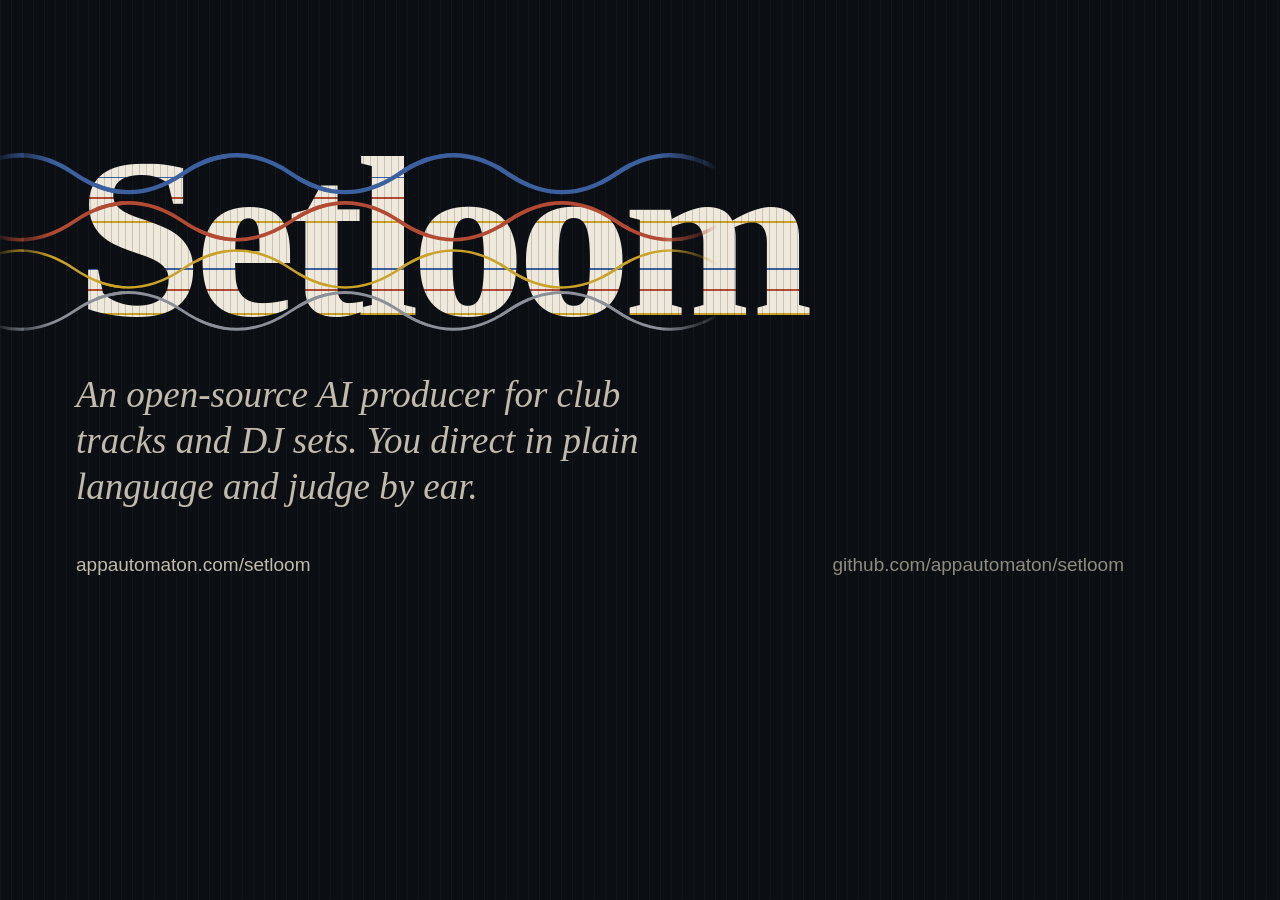
==== site/og-card.html @ 4078853c "site: rebuild the landing page around the loom The page was a generic dark template: stock accent co" ====
<!DOCTYPE html>
<!-- SPDX-License-Identifier: CC-BY-SA-4.0 -->
<!-- Source for og-card.png. Render at exactly 1200x630 and screenshot; do not hand-edit the PNG. -->
<html lang="en">
<head>
<meta charset="utf-8">
<meta name="robots" content="noindex, nofollow">
<meta name="viewport" content="width=1200">
<title>Setloom social card</title>
<link rel="preconnect" href="https://api.fontshare.com">
<link rel="preconnect" href="https://cdn.fontshare.com" crossorigin>
<link rel="stylesheet" href="https://api.fontshare.com/v2/css?f[]=zodiak@401,900&amp;f[]=author@400,500&amp;display=swap">
<style>
  :root {
    --vat: #0b0e13; --ink: #efe9dc; --ink-soft: #c2bbac; --muted: #8f8b7d;
    --indigo: #3c5f9e; --madder: #b24a34; --weld: #c9a227; --iron: #8a8f98;
  }
  * { margin: 0; padding: 0; box-sizing: border-box; }
  html, body { width: 1200px; height: 630px; overflow: hidden; }
  body {
    background: repeating-linear-gradient(90deg, rgba(239,233,220,.035) 0 1px, transparent 1px 11px), var(--vat);
    color: var(--ink);
    font-family: "Author", "Helvetica Neue", Arial, sans-serif;
    -webkit-font-smoothing: antialiased;
  }
  .card { position: relative; width: 1200px; height: 630px; padding: 62px 76px 54px; display: flex; flex-direction: column; justify-content: flex-end; }
  .mark {
    position: relative; display: inline-block; align-self: flex-start; isolation: isolate;
    font-family: "Zodiak", Didot, serif; font-weight: 900; font-size: 228px;
    line-height: .88; letter-spacing: -.035em; padding-right: .05em;
    background-image:
      repeating-linear-gradient(90deg, rgba(11,14,19,.17) 0 1px, transparent 1px 7px),
      repeating-linear-gradient(0deg,
        var(--ink) 0 23px, var(--weld) 23px 24.5px,
        var(--ink) 24.5px 47px, var(--madder) 47px 48.5px,
        var(--ink) 48.5px 68px, var(--indigo) 68px 69.5px,
        var(--ink) 69.5px 92px);
    -webkit-background-clip: text; background-clip: text; color: transparent;
  }
  .mark svg { position: absolute; inset: -6% -11% -2% -11%; width: auto; height: 108%; overflow: visible; }
  .mark path { fill: none; stroke-linecap: round; }
  .mark .under { z-index: -1; -webkit-mask-image: linear-gradient(90deg, transparent, #000 8%, #000 92%, transparent); mask-image: linear-gradient(90deg, transparent, #000 8%, #000 92%, transparent); }
  .mark .over {
    z-index: 1;
    -webkit-mask-image: repeating-linear-gradient(90deg, #000 0 4%, transparent 4% 14%), linear-gradient(90deg, transparent, #000 8%, #000 92%, transparent);
    mask-image: repeating-linear-gradient(90deg, #000 0 4%, transparent 4% 14%), linear-gradient(90deg, transparent, #000 8%, #000 92%, transparent);
    -webkit-mask-composite: source-in; mask-composite: intersect;
  }
  .line { margin-top: 34px; max-width: 33ch; font-family: "Zodiak", Didot, serif; font-weight: 400; font-style: italic; font-size: 37px; line-height: 1.24; color: var(--ink-soft); }
  .foot { margin-top: 44px; display: flex; justify-content: space-between; font-size: 19px; color: var(--muted); }
  .foot b { color: var(--ink-soft); font-weight: 500; }
</style>
</head>
<body>
<div class="card">
  <span class="mark"><svg class="under" viewBox="0 0 1000 300" preserveAspectRatio="none" aria-hidden="true">
    <path stroke="#3c5f9e" stroke-width="6" d="M-40 66 c 50 -34 100 -34 150 0 c 50 34 100 34 150 0 c 50 -34 100 -34 150 0 c 50 34 100 34 150 0 c 50 -34 100 -34 150 0 c 50 34 100 34 150 0 c 50 -34 100 -34 150 0 c 50 34 100 34 150 0"/>
    <path stroke="#b24a34" stroke-width="5" d="M-40 132 c 50 34 100 34 150 0 c 50 -34 100 -34 150 0 c 50 34 100 34 150 0 c 50 -34 100 -34 150 0 c 50 34 100 34 150 0 c 50 -34 100 -34 150 0 c 50 34 100 34 150 0 c 50 -34 100 -34 150 0"/>
    <path stroke="#c9a227" stroke-width="3.5" d="M-40 198 c 50 -34 100 -34 150 0 c 50 34 100 34 150 0 c 50 -34 100 -34 150 0 c 50 34 100 34 150 0 c 50 -34 100 -34 150 0 c 50 34 100 34 150 0 c 50 -34 100 -34 150 0 c 50 34 100 34 150 0"/>
    <path stroke="#8a8f98" stroke-width="4" d="M-40 256 c 50 34 100 34 150 0 c 50 -34 100 -34 150 0 c 50 34 100 34 150 0 c 50 -34 100 -34 150 0 c 50 34 100 34 150 0 c 50 -34 100 -34 150 0 c 50 34 100 34 150 0 c 50 -34 100 -34 150 0"/>
  </svg>Setloom<svg class="over" viewBox="0 0 1000 300" preserveAspectRatio="none" aria-hidden="true">
    <path stroke="#3c5f9e" stroke-width="6" d="M-40 66 c 50 -34 100 -34 150 0 c 50 34 100 34 150 0 c 50 -34 100 -34 150 0 c 50 34 100 34 150 0 c 50 -34 100 -34 150 0 c 50 34 100 34 150 0 c 50 -34 100 -34 150 0 c 50 34 100 34 150 0"/>
    <path stroke="#b24a34" stroke-width="5" d="M-40 132 c 50 34 100 34 150 0 c 50 -34 100 -34 150 0 c 50 34 100 34 150 0 c 50 -34 100 -34 150 0 c 50 34 100 34 150 0 c 50 -34 100 -34 150 0 c 50 34 100 34 150 0 c 50 -34 100 -34 150 0"/>
    <path stroke="#c9a227" stroke-width="3.5" d="M-40 198 c 50 -34 100 -34 150 0 c 50 34 100 34 150 0 c 50 -34 100 -34 150 0 c 50 34 100 34 150 0 c 50 -34 100 -34 150 0 c 50 34 100 34 150 0 c 50 -34 100 -34 150 0 c 50 34 100 34 150 0"/>
    <path stroke="#8a8f98" stroke-width="4" d="M-40 256 c 50 34 100 34 150 0 c 50 -34 100 -34 150 0 c 50 34 100 34 150 0 c 50 -34 100 -34 150 0 c 50 34 100 34 150 0 c 50 -34 100 -34 150 0 c 50 34 100 34 150 0 c 50 -34 100 -34 150 0"/>
  </svg></span>
  <p class="line">An open-source AI producer for club tracks and DJ sets. You direct in plain language and judge by ear.</p>
  <div class="foot"><span><b>appautomaton.com/setloom</b></span><span>github.com/appautomaton/setloom</span></div>
</div>
</body>
</html>
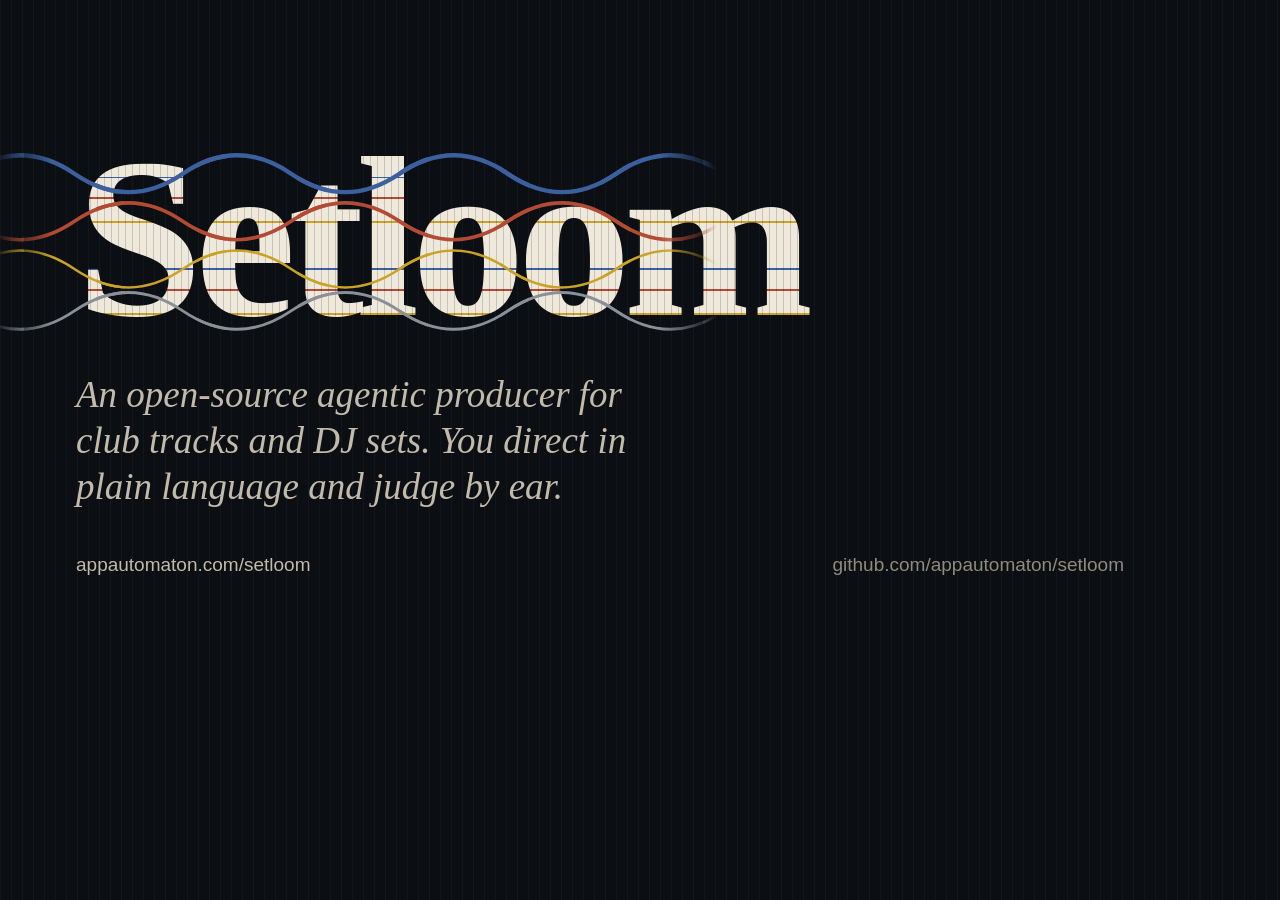
==== commit ebb95da7: "site: adopt agentic wording and open the closing section The page, the plain-text summary and the so" ====
--- a/site/og-card.html
+++ b/site/og-card.html
@@ -64,7 +64,7 @@
     <path stroke="#c9a227" stroke-width="3.5" d="M-40 198 c 50 -34 100 -34 150 0 c 50 34 100 34 150 0 c 50 -34 100 -34 150 0 c 50 34 100 34 150 0 c 50 -34 100 -34 150 0 c 50 34 100 34 150 0 c 50 -34 100 -34 150 0 c 50 34 100 34 150 0"/>
     <path stroke="#8a8f98" stroke-width="4" d="M-40 256 c 50 34 100 34 150 0 c 50 -34 100 -34 150 0 c 50 34 100 34 150 0 c 50 -34 100 -34 150 0 c 50 34 100 34 150 0 c 50 -34 100 -34 150 0 c 50 34 100 34 150 0 c 50 -34 100 -34 150 0"/>
   </svg></span>
-  <p class="line">An open-source AI producer for club tracks and DJ sets. You direct in plain language and judge by ear.</p>
+  <p class="line">An open-source agentic producer for club tracks and DJ sets. You direct in plain language and judge by ear.</p>
   <div class="foot"><span><b>appautomaton.com/setloom</b></span><span>github.com/appautomaton/setloom</span></div>
 </div>
 </body>
